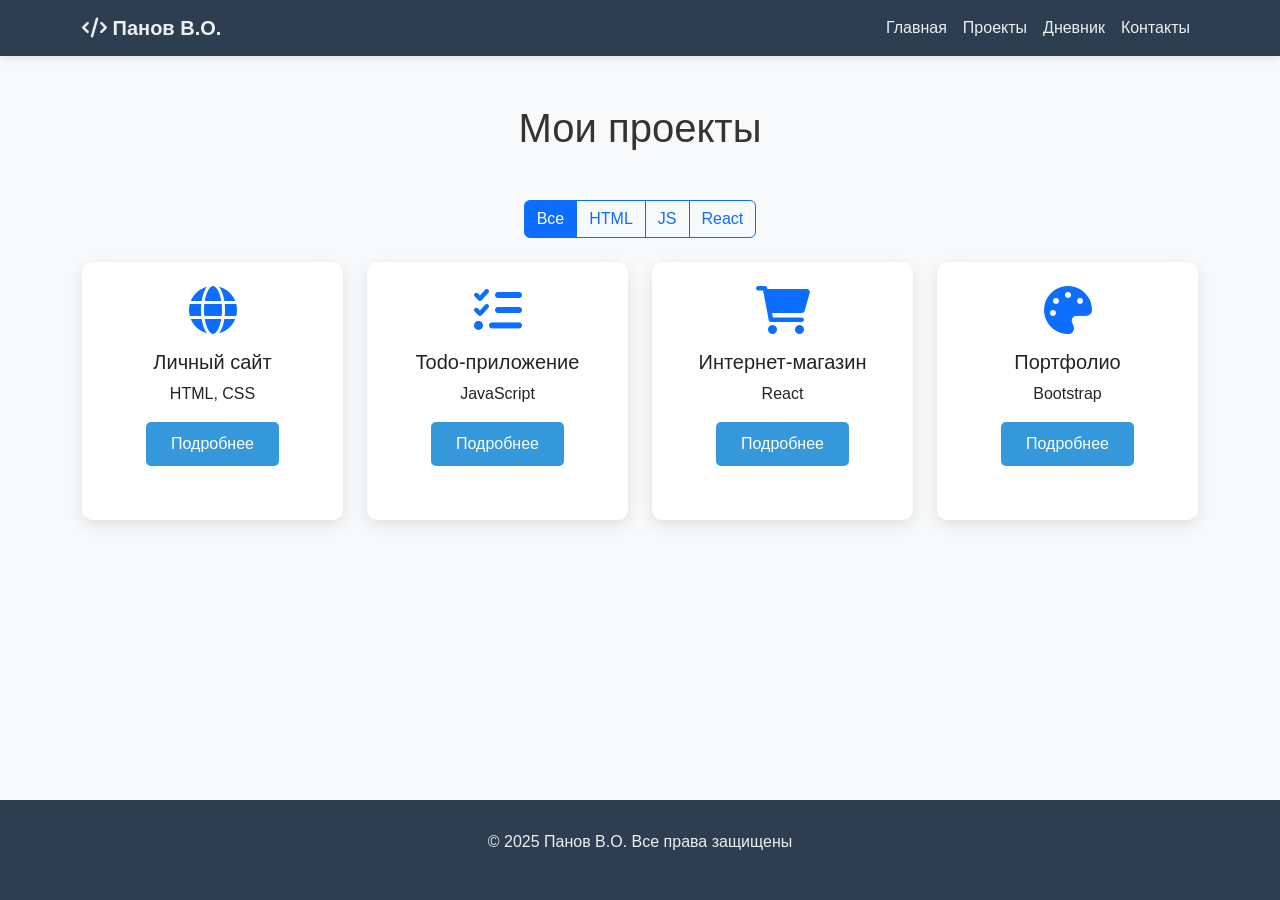
==== pages/projects.html @ 4056d0be "add" ====
<!DOCTYPE html>
<html lang="ru">
<head>
    <meta charset="UTF-8">
    <meta name="viewport" content="width=device-width, initial-scale=1.0">
    <title>Проекты - Портфолио студента</title>
    <link href="https://cdn.jsdelivr.net/npm/bootstrap@5.3.0-alpha1/dist/css/bootstrap.min.css" rel="stylesheet">
    <link rel="stylesheet" href="https://cdnjs.cloudflare.com/ajax/libs/font-awesome/6.0.0/css/all.min.css">
    <link rel="stylesheet" href="../styles/styles.css">
</head>
<body>
    <!-- Навигация -->
    <nav class="navbar navbar-expand-lg navbar-dark sticky-top">
        <div class="container">
            <a class="navbar-brand" href="../index.html">
                <i class="fas fa-code"></i> Панов В.О.
            </a>
            <button class="navbar-toggler" type="button" data-bs-toggle="collapse" data-bs-target="#navbarNav">
                <span class="navbar-toggler-icon"></span>
            </button>
            <div class="collapse navbar-collapse" id="navbarNav">
                <ul class="navbar-nav ms-auto">
                    <li class="nav-item">
                        <a class="nav-link" href="../index.html">Главная</a>
                    </li>
                    <li class="nav-item">
                        <a class="nav-link active" href="projects.html">Проекты</a>
                    </li>
                    <li class="nav-item">
                        <a class="nav-link" href="diary.html">Дневник</a>
                    </li>
                    <li class="nav-item">
                        <a class="nav-link" href="contacts.html">Контакты</a>
                    </li>
                </ul>
            </div>
        </div>
    </nav>

    <!-- Содержимое страницы проектов -->
    <div class="container my-5 main-content">
        <h1 class="text-center mb-5">Мои проекты</h1>
        
        <div class="text-center mb-4">
            <div class="btn-group" role="group">
                <button type="button" class="btn btn-outline-primary active">Все</button>
                <button type="button" class="btn btn-outline-primary">HTML</button>
                <button type="button" class="btn btn-outline-primary">JS</button>
                <button type="button" class="btn btn-outline-primary">React</button>
            </div>
        </div>
        
        <div class="row">
            <div class="col-md-6 col-lg-3 mb-4">
                <div class="card project-card h-100">
                    <div class="card-body text-center p-4">
                        <i class="fas fa-globe fa-3x mb-3 text-primary"></i>
                        <h5 class="card-title">Личный сайт</h5>
                        <p class="card-text">HTML, CSS</p>
                        <button class="btn btn-primary" data-bs-toggle="modal" data-bs-target="#projectModal1">Подробнее</button>
                    </div>
                </div>
            </div>
            <div class="col-md-6 col-lg-3 mb-4">
                <div class="card project-card h-100">
                    <div class="card-body text-center p-4">
                        <i class="fas fa-tasks fa-3x mb-3 text-primary"></i>
                        <h5 class="card-title">Todo-приложение</h5>
                        <p class="card-text">JavaScript</p>
                        <button class="btn btn-primary" data-bs-toggle="modal" data-bs-target="#projectModal2">Подробнее</button>
                    </div>
                </div>
            </div>
            <div class="col-md-6 col-lg-3 mb-4">
                <div class="card project-card h-100">
                    <div class="card-body text-center p-4">
                        <i class="fas fa-shopping-cart fa-3x mb-3 text-primary"></i>
                        <h5 class="card-title">Интернет-магазин</h5>
                        <p class="card-text">React</p>
                        <button class="btn btn-primary" data-bs-toggle="modal" data-bs-target="#projectModal3">Подробнее</button>
                    </div>
                </div>
            </div>
            <div class="col-md-6 col-lg-3 mb-4">
                <div class="card project-card h-100">
                    <div class="card-body text-center p-4">
                        <i class="fas fa-palette fa-3x mb-3 text-primary"></i>
                        <h5 class="card-title">Портфолио</h5>
                        <p class="card-text">Bootstrap</p>
                        <button class="btn btn-primary" data-bs-toggle="modal" data-bs-target="#projectModal4">Подробнее</button>
                    </div>
                </div>
            </div>
        </div>
    </div>

    <!-- Модальные окна для проектов -->
    <div class="modal fade" id="projectModal1" tabindex="-1">
        <div class="modal-dialog modal-lg">
            <div class="modal-content">
                <div class="modal-header">
                    <h5 class="modal-title">Личный сайт</h5>
                    <button type="button" class="btn-close" data-bs-dismiss="modal"></button>
                </div>
                <div class="modal-body">
                    <p>Полное описание проекта: создание личного сайта с использованием HTML и CSS.</p>
                    <p><strong>Технологии:</strong> HTML5, CSS3, JavaScript</p>
                    <p><strong>Ссылки:</strong> 
                        <a href="#" class="btn btn-sm btn-outline-primary">Живая версия</a>
                        <a href="#" class="btn btn-sm btn-outline-primary">Исходный код</a>
                    </p>
                </div>
            </div>
        </div>
    </div>

    <div class="modal fade" id="projectModal2" tabindex="-1">
        <div class="modal-dialog modal-lg">
            <div class="modal-content">
                <div class="modal-header">
                    <h5 class="modal-title">Todo-приложение</h5>
                    <button type="button" class="btn-close" data-bs-dismiss="modal"></button>
                </div>
                <div class="modal-body">
                    <p>Приложение для управления задачами с возможностью добавления, удаления и отметки выполненных задач.</p>
                    <p><strong>Технологии:</strong> JavaScript, Local Storage, Bootstrap</p>
                    <p><strong>Ссылки:</strong> 
                        <a href="#" class="btn btn-sm btn-outline-primary">Живая версия</a>
                        <a href="#" class="btn btn-sm btn-outline-primary">Исходный код</a>
                    </p>
                </div>
            </div>
        </div>
    </div>

    <div class="modal fade" id="projectModal3" tabindex="-1">
        <div class="modal-dialog modal-lg">
            <div class="modal-content">
                <div class="modal-header">
                    <h5 class="modal-title">Интернет-магазин</h5>
                    <button type="button" class="btn-close" data-bs-dismiss="modal"></button>
                </div>
                <div class="modal-body">
                    <p>Полнофункциональный интернет-магазин с корзиной покупок, системой фильтрации и оформлением заказов.</p>
                    <p><strong>Технологии:</strong> React, Node.js, MongoDB</p>
                    <p><strong>Ссылки:</strong> 
                        <a href="#" class="btn btn-sm btn-outline-primary">Живая версия</a>
                        <a href="#" class="btn btn-sm btn-outline-primary">Исходный код</a>
                    </p>
                </div>
            </div>
        </div>
    </div>

    <div class="modal fade" id="projectModal4" tabindex="-1">
        <div class="modal-dialog modal-lg">
            <div class="modal-content">
                <div class="modal-header">
                    <h5 class="modal-title">Портфолио</h5>
                    <button type="button" class="btn-close" data-bs-dismiss="modal"></button>
                </div>
                <div class="modal-body">
                    <p>Современное адаптивное портфолио с анимациями и интерактивными элементами.</p>
                    <p><strong>Технологии:</strong> Bootstrap, JavaScript, CSS3</p>
                    <p><strong>Ссылки:</strong> 
                        <a href="#" class="btn btn-sm btn-outline-primary">Живая версия</a>
                        <a href="#" class="btn btn-sm btn-outline-primary">Исходный код</a>
                    </p>
                </div>
            </div>
        </div>
    </div>

    <!-- Футер -->
    <footer>
        <div class="container text-center">
            <p>&copy; 2025 Панов В.О. Все права защищены</p>
        </div>
    </footer>

    <script src="https://cdn.jsdelivr.net/npm/bootstrap@5.3.0-alpha1/dist/js/bootstrap.bundle.min.js"></script>
</body>
</html>
---- styles/styles.css ----
/* Дополнительные стили для проекта */

:root {
    --primary-color: #3498db;
    --secondary-color: #2c3e50;
    --accent-color: #e74c3c;
    --light-color: #ecf0f1;
    --dark-color: #34495e;
}

body {
    font-family: 'Segoe UI', Tahoma, Geneva, Verdana, sans-serif;
    color: #333;
    background-color: #f8f9fa;
}

.navbar {
    background-color: var(--secondary-color);
    box-shadow: 0 2px 10px rgba(0,0,0,0.1);
}

.navbar-brand {
    font-weight: bold;
    color: var(--light-color) !important;
}

.nav-link {
    color: var(--light-color) !important;
    transition: color 0.3s;
}

.nav-link:hover {
    color: var(--primary-color) !important;
}

.hero-section {
    background: linear-gradient(135deg, var(--primary-color), var(--secondary-color));
    color: white;
    padding: 100px 0;
    margin-bottom: 50px;
}

.skills-section, .projects-section {
    padding: 50px 0;
}

.progress {
    height: 25px;
    margin-bottom: 15px;
    border-radius: 10px;
}

.progress-bar {
    background-color: var(--primary-color);
    border-radius: 10px;
}

.project-card {
    border: none;
    border-radius: 10px;
    box-shadow: 0 5px 15px rgba(0,0,0,0.1);
    transition: transform 0.3s;
    margin-bottom: 30px;
}

.project-card:hover {
    transform: translateY(-10px);
}

.diary-item {
    background-color: white;
    border-radius: 10px;
    padding: 15px;
    margin-bottom: 15px;
    box-shadow: 0 3px 10px rgba(0,0,0,0.1);
}

.status-completed {
    color: #27ae60;
}

.status-in-progress {
    color: #f39c12;
}

footer {
    background-color: var(--secondary-color);
    color: var(--light-color);
    padding: 30px 0;
    margin-top: 50px;
}

.contact-form {
    background-color: white;
    border-radius: 10px;
    padding: 30px;
    box-shadow: 0 5px 15px rgba(0,0,0,0.1);
}

.btn-primary {
    background-color: var(--primary-color);
    border: none;
    padding: 10px 25px;
    border-radius: 5px;
}

.btn-primary:hover {
    background-color: #2980b9;
}

.student-photo {
    border-radius: 10px;
    box-shadow: 0 5px 15px rgba(0,0,0,0.2);
    max-width: 100%;
}

/* Дополнительные стили для проекта */

:root {
    --primary-color: #3498db;
    --secondary-color: #2c3e50;
    --accent-color: #e74c3c;
    --light-color: #ecf0f1;
    --dark-color: #34495e;
}

body {
    font-family: 'Segoe UI', Tahoma, Geneva, Verdana, sans-serif;
    color: #333;
    background-color: #f8f9fa;
    display: flex;
    flex-direction: column;
    min-height: 100vh;
}

.main-content {
    flex: 1;
}

.navbar {
    background-color: var(--secondary-color);
    box-shadow: 0 2px 10px rgba(0,0,0,0.1);
}

.navbar-brand {
    font-weight: bold;
    color: var(--light-color) !important;
}

.nav-link {
    color: var(--light-color) !important;
    transition: color 0.3s;
}

.nav-link:hover {
    color: var(--primary-color) !important;
}

.hero-section {
    background: linear-gradient(135deg, var(--primary-color), var(--secondary-color));
    color: white;
    padding: 100px 0;
    margin-bottom: 50px;
}

.skills-section, .projects-section {
    padding: 50px 0;
}

.progress {
    height: 25px;
    margin-bottom: 15px;
    border-radius: 10px;
}

.progress-bar {
    background-color: var(--primary-color);
    border-radius: 10px;
}

.project-card {
    border: none;
    border-radius: 10px;
    box-shadow: 0 5px 15px rgba(0,0,0,0.1);
    transition: transform 0.3s;
    margin-bottom: 30px;
}

.project-card:hover {
    transform: translateY(-10px);
}

.diary-item {
    background-color: white;
    border-radius: 10px;
    padding: 15px;
    margin-bottom: 15px;
    box-shadow: 0 3px 10px rgba(0,0,0,0.1);
}

.status-completed {
    color: #27ae60;
}

.status-in-progress {
    color: #f39c12;
}

footer {
    background-color: var(--secondary-color);
    color: var(--light-color);
    padding: 30px 0;
    margin-top: auto;
}

.contact-form {
    background-color: white;
    border-radius: 10px;
    padding: 30px;
    box-shadow: 0 5px 15px rgba(0,0,0,0.1);
}

.btn-primary {
    background-color: var(--primary-color);
    border: none;
    padding: 10px 25px;
    border-radius: 5px;
}

.btn-primary:hover {
    background-color: #2980b9;
}

.student-photo {
    border-radius: 10px;
    box-shadow: 0 5px 15px rgba(0,0,0,0.2);
    max-width: 100%;
}

.project-card img {
    border-radius: 10px 10px 0 0;
    height: 200px;
    object-fit: cover;
}

.social-links a {
    text-decoration: none;
    transition: color 0.3s;
}

.social-links a:hover {
    color: var(--primary-color) !important;
}
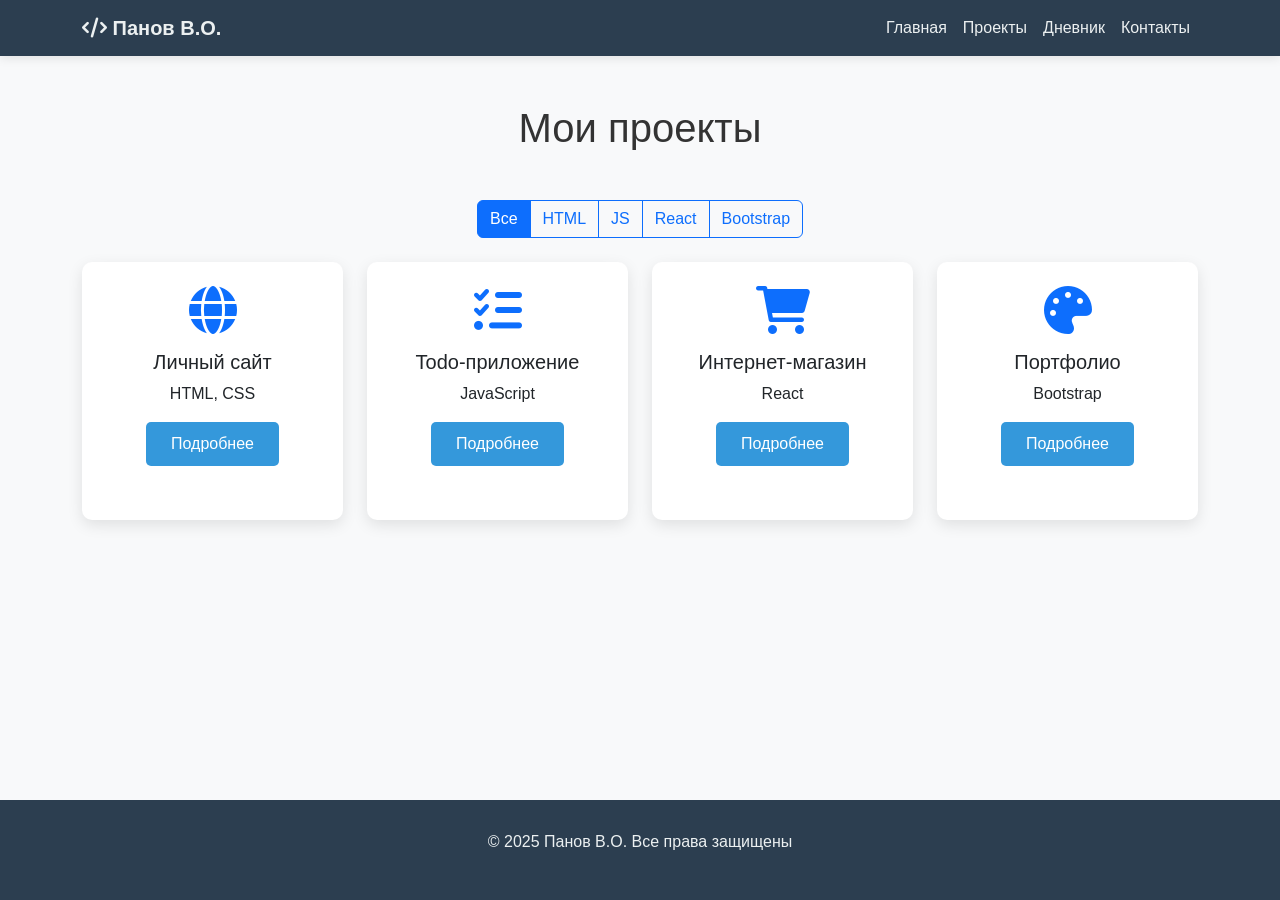
==== commit 87625e89: "b" ====
--- a/pages/projects.html
+++ b/pages/projects.html
@@ -7,6 +7,14 @@
     <link href="https://cdn.jsdelivr.net/npm/bootstrap@5.3.0-alpha1/dist/css/bootstrap.min.css" rel="stylesheet">
     <link rel="stylesheet" href="https://cdnjs.cloudflare.com/ajax/libs/font-awesome/6.0.0/css/all.min.css">
     <link rel="stylesheet" href="../styles/styles.css">
+    <style>
+        .project-card {
+            transition: transform 0.3s ease, opacity 0.3s ease;
+        }
+        .project-card.hidden {
+            display: none;
+        }
+    </style>
 </head>
 <body>
     <!-- Навигация -->
@@ -43,16 +51,17 @@
         
         <div class="text-center mb-4">
             <div class="btn-group" role="group">
-                <button type="button" class="btn btn-outline-primary active">Все</button>
-                <button type="button" class="btn btn-outline-primary">HTML</button>
-                <button type="button" class="btn btn-outline-primary">JS</button>
-                <button type="button" class="btn btn-outline-primary">React</button>
+                <button type="button" class="btn btn-outline-primary active filter-btn" data-filter="all">Все</button>
+                <button type="button" class="btn btn-outline-primary filter-btn" data-filter="html">HTML</button>
+                <button type="button" class="btn btn-outline-primary filter-btn" data-filter="js">JS</button>
+                <button type="button" class="btn btn-outline-primary filter-btn" data-filter="react">React</button>
+                <button type="button" class="btn btn-outline-primary filter-btn" data-filter="bootstrap">Bootstrap</button>
             </div>
         </div>
         
         <div class="row">
             <div class="col-md-6 col-lg-3 mb-4">
-                <div class="card project-card h-100">
+                <div class="card project-card h-100" data-category="html">
                     <div class="card-body text-center p-4">
                         <i class="fas fa-globe fa-3x mb-3 text-primary"></i>
                         <h5 class="card-title">Личный сайт</h5>
@@ -62,7 +71,7 @@
                 </div>
             </div>
             <div class="col-md-6 col-lg-3 mb-4">
-                <div class="card project-card h-100">
+                <div class="card project-card h-100" data-category="js">
                     <div class="card-body text-center p-4">
                         <i class="fas fa-tasks fa-3x mb-3 text-primary"></i>
                         <h5 class="card-title">Todo-приложение</h5>
@@ -72,7 +81,7 @@
                 </div>
             </div>
             <div class="col-md-6 col-lg-3 mb-4">
-                <div class="card project-card h-100">
+                <div class="card project-card h-100" data-category="react">
                     <div class="card-body text-center p-4">
                         <i class="fas fa-shopping-cart fa-3x mb-3 text-primary"></i>
                         <h5 class="card-title">Интернет-магазин</h5>
@@ -82,7 +91,7 @@
                 </div>
             </div>
             <div class="col-md-6 col-lg-3 mb-4">
-                <div class="card project-card h-100">
+                <div class="card project-card h-100" data-category="bootstrap">
                     <div class="card-body text-center p-4">
                         <i class="fas fa-palette fa-3x mb-3 text-primary"></i>
                         <h5 class="card-title">Портфолио</h5>
@@ -179,5 +188,35 @@
     </footer>
 
     <script src="https://cdn.jsdelivr.net/npm/bootstrap@5.3.0-alpha1/dist/js/bootstrap.bundle.min.js"></script>
+    <script>
+        document.addEventListener('DOMContentLoaded', function() {
+            const filterButtons = document.querySelectorAll('.filter-btn');
+            const projectCards = document.querySelectorAll('.project-card');
+            
+            filterButtons.forEach(button => {
+                button.addEventListener('click', function() {
+                    // Удаляем активный класс у всех кнопок
+                    filterButtons.forEach(btn => btn.classList.remove('active'));
+                    // Добавляем активный класс текущей кнопке
+                    this.classList.add('active');
+                    
+                    const filterValue = this.getAttribute('data-filter');
+                    
+                    // Фильтрация проектов
+                    projectCards.forEach(card => {
+                        if (filterValue === 'all') {
+                            card.classList.remove('hidden');
+                        } else {
+                            if (card.getAttribute('data-category') === filterValue) {
+                                card.classList.remove('hidden');
+                            } else {
+                                card.classList.add('hidden');
+                            }
+                        }
+                    });
+                });
+            });
+        });
+    </script>
 </body>
 </html>
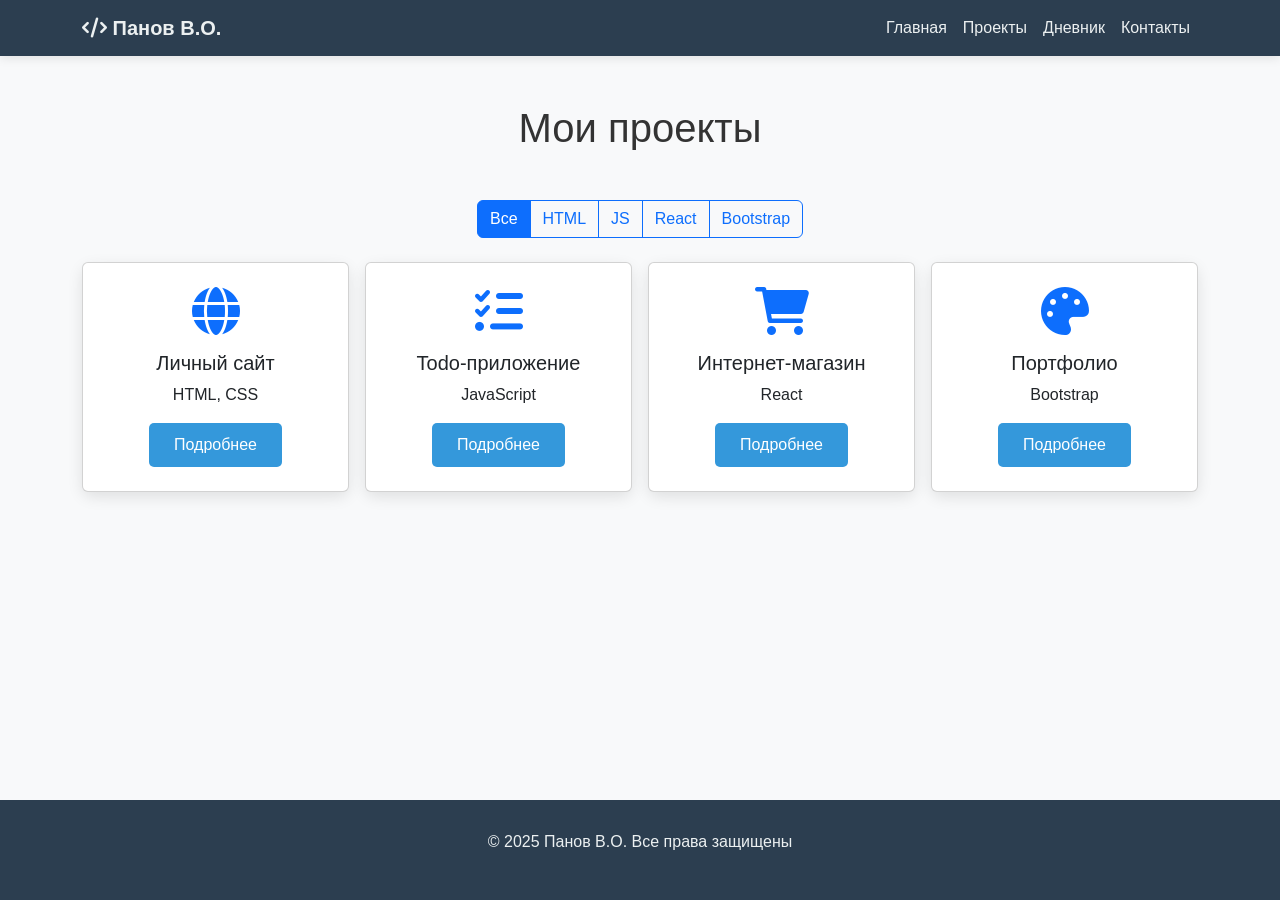
==== commit b98cf9ff: "c" ====
--- a/pages/projects.html
+++ b/pages/projects.html
@@ -9,10 +9,26 @@
     <link rel="stylesheet" href="../styles/styles.css">
     <style>
         .project-card {
-            transition: transform 0.3s ease, opacity 0.3s ease;
+            transition: all 0.3s ease;
         }
         .project-card.hidden {
-            display: none;
+            display: none !important;
+        }
+        /* Гарантируем правильное расположение элементов в сетке */
+        .projects-container {
+            display: grid;
+            grid-template-columns: repeat(auto-fill, minmax(250px, 1fr));
+            gap: 1rem;
+        }
+        @media (min-width: 768px) {
+            .projects-container {
+                grid-template-columns: repeat(2, 1fr);
+            }
+        }
+        @media (min-width: 992px) {
+            .projects-container {
+                grid-template-columns: repeat(4, 1fr);
+            }
         }
     </style>
 </head>
@@ -59,9 +75,9 @@
             </div>
         </div>
         
-        <div class="row">
-            <div class="col-md-6 col-lg-3 mb-4">
-                <div class="card project-card h-100" data-category="html">
+        <div class="projects-container">
+            <div class="project-card" data-category="html">
+                <div class="card h-100">
                     <div class="card-body text-center p-4">
                         <i class="fas fa-globe fa-3x mb-3 text-primary"></i>
                         <h5 class="card-title">Личный сайт</h5>
@@ -70,8 +86,8 @@
                     </div>
                 </div>
             </div>
-            <div class="col-md-6 col-lg-3 mb-4">
-                <div class="card project-card h-100" data-category="js">
+            <div class="project-card" data-category="js">
+                <div class="card h-100">
                     <div class="card-body text-center p-4">
                         <i class="fas fa-tasks fa-3x mb-3 text-primary"></i>
                         <h5 class="card-title">Todo-приложение</h5>
@@ -80,8 +96,8 @@
                     </div>
                 </div>
             </div>
-            <div class="col-md-6 col-lg-3 mb-4">
-                <div class="card project-card h-100" data-category="react">
+            <div class="project-card" data-category="react">
+                <div class="card h-100">
                     <div class="card-body text-center p-4">
                         <i class="fas fa-shopping-cart fa-3x mb-3 text-primary"></i>
                         <h5 class="card-title">Интернет-магазин</h5>
@@ -90,8 +106,8 @@
                     </div>
                 </div>
             </div>
-            <div class="col-md-6 col-lg-3 mb-4">
-                <div class="card project-card h-100" data-category="bootstrap">
+            <div class="project-card" data-category="bootstrap">
+                <div class="card h-100">
                     <div class="card-body text-center p-4">
                         <i class="fas fa-palette fa-3x mb-3 text-primary"></i>
                         <h5 class="card-title">Портфолио</h5>
@@ -202,20 +218,37 @@
                     
                     const filterValue = this.getAttribute('data-filter');
                     
-                    // Фильтрация проектов
+                    // Сначала показываем все карточки
                     projectCards.forEach(card => {
-                        if (filterValue === 'all') {
-                            card.classList.remove('hidden');
-                        } else {
-                            if (card.getAttribute('data-category') === filterValue) {
-                                card.classList.remove('hidden');
-                            } else {
+                        card.classList.remove('hidden');
+                    });
+                    
+                    // Если выбран не "Все", то скрываем ненужные
+                    if (filterValue !== 'all') {
+                        projectCards.forEach(card => {
+                            if (card.getAttribute('data-category') !== filterValue) {
                                 card.classList.add('hidden');
                             }
-                        }
-                    });
+                        });
+                    }
+                    
+                    // Перестраиваем порядок отображения
+                    rearrangeProjects();
                 });
             });
+            
+            function rearrangeProjects() {
+                const container = document.querySelector('.projects-container');
+                const visibleProjects = Array.from(projectCards).filter(card => !card.classList.contains('hidden'));
+                
+                // Очищаем контейнер
+                container.innerHTML = '';
+                
+                // Добавляем видимые проекты в начало
+                visibleProjects.forEach(project => {
+                    container.appendChild(project);
+                });
+            }
         });
     </script>
 </body>
